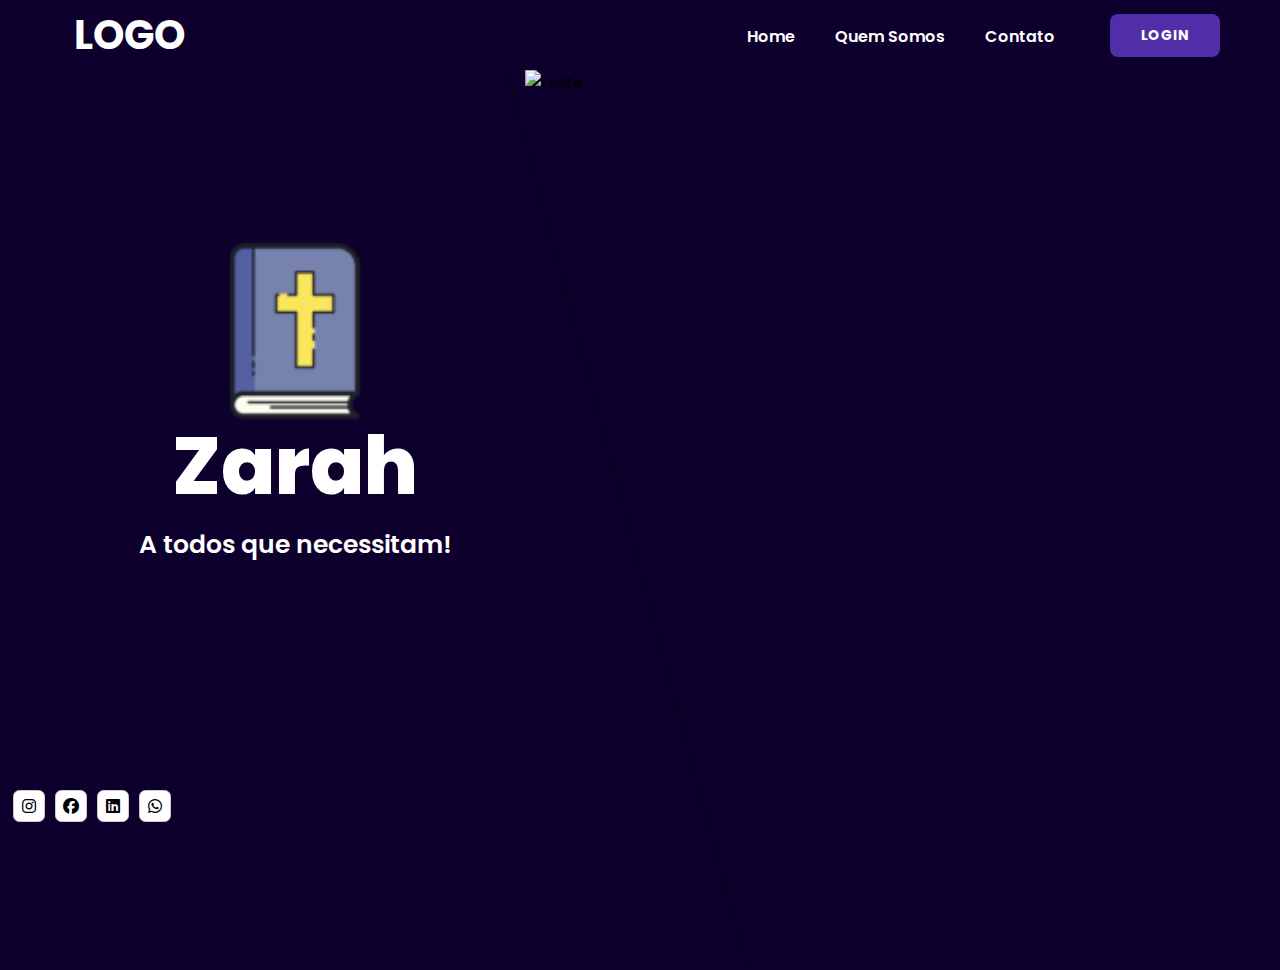
==== index.html @ a2969638 "Initial commit" ====
<!DOCTYPE html>
<html lang="pt-BR">
<head>
    <meta charset="UTF-8">
    <meta name="viewport" content="width=device-width, initial-scale=1.0">
    <link rel="stylesheet" href="https://cdnjs.cloudflare.com/ajax/libs/font-awesome/6.4.2/css/all.min.css">
    <link rel="stylesheet" href="style.css">
    <title>Document</title>
</head>
<body>
    <header>
        <div class="logo">
            Logo
        </div>
        <nav>
            <ul class="menu">
                <li><a href="#">Home</a></li>
                <li><a href="#">Quem Somos</a></li>
                <li><a href="./Contato/contato.html">Contato</a></li>
            </ul>
        </nav>
        <button class="button">Login</button>
    </header>
    <section class="container">
        <div class="right-content">
            <div class="content-text">
                <img src="./img/2.png" alt="Coracao" class="coracao">
                <h1>Zarah</h1>
                <p>A todos que necessitam!</p>
            </div>
        </div>
        <div class="social-icons">
            <a href="#" class="icon"><i class="fa-brands fa-instagram"></i></a>
            <a href="#" class="icon"><i class="fa-brands fa-facebook"></i></a>
            <a href="#" class="icon"><i class="fa-brands fa-linkedin"></i></a>
            <a href="#" class="icon"><i class="fa-brands fa-whatsapp"></i></a>
        </div>
        <div class="left-content">
            <img src="./img/1.jpg" alt="teste">
        </div>
    </section>
    
</body>
</html>
---- style.css ----
@import url('https://fonts.googleapis.com/css2?family=Poppins:ital,wght@0,100;0,200;0,300;0,400;0,500;0,600;0,700;0,800;0,900;1,100;1,200;1,300;1,400;1,500;1,600;1,700;1,800;1,900&display=swap');
@import url('https://fonts.googleapis.com/css2?family=Poetsen+One&family=Poppins:ital,wght@0,100;0,200;0,300;0,400;0,500;0,600;0,700;0,800;0,900;1,100;1,200;1,300;1,400;1,500;1,600;1,700;1,800;1,900&display=swap');


*{
    margin: 0;
    padding: 0;
    list-style: none;
    text-decoration: none;
    font-family: "Poppins", sans-serif;;
}

body {
    min-height: 100vh; /* Define a altura do corpo como 100% da altura da janela */
    overflow-y: hidden; /* Remove a barra de rolagem vertical */
    background: #0e002c;
}

header{
    color: #fff;
    display: flex;
    align-items: center;
    justify-content: flex-end;
    width: 88%;
    height: 50px;
    margin: 10px;
    margin-bottom: 30px;
    padding: 0 5%;
    font-size: 18px;
    z-index: 9999;
}

header .logo{
    font-size: 2.5rem;
    font-weight: 700;
    text-transform: uppercase;
    margin-right: auto;
}

header nav{
    display: flex;
    align-items: center;
    margin-right: 15px;
}

header nav .menu{
    display: flex;
    align-items: center;
}

header nav .menu li a{
    position: relative;
    color:#fff;
    font-size: 1rem;
    font-weight: 600;
    margin-left: 40px;
    border-radius: 0.4rem;
    transition: color 0.4s ease;
}

header nav .menu li a:hover{
    color:#cabfbf;
}

.button{
    margin-left: 40px;
    margin-right: -20px;
    background-color: #512da8;
    color: #fff;
    font-size: 14px;
    padding: 10px 30px;
    border: 1px solid transparent;
    border-radius: 8px;
    font-weight: 700;
    letter-spacing: 0.5px;
    text-transform: uppercase;
    cursor: pointer;
}

.button:hover{
    background-color: #5e34be;
    font-weight: 800;
}

.container{
    position: relative;
    margin-top: -20px;
    display: flex;
    align-items: center;
    justify-content: center;
    height: 100vh;
    background: #0e002c;
}

.right-content{
    padding: 0 50px;
    background-color: #0e002c;
    height: 100%;
    color: #fff;
    width:80%;
    box-shadow: 4px 0px 3px rgba(0, 0, 0, 0.2);
    transform: skew(15deg);
    z-index: 1;
}

.content-text{
    width: 50%;
    height: 50%;
    display: flex;
    align-items: center;
    justify-content: center;
    flex-direction: column;
    position: absolute;
    top: 10%;
    padding-left: 20%;
    transform: skew(-15deg);
    z-index: 10;
}

.content-text img{
    width: 80%;
    margin-bottom: -50px;
}

.content-text h1{
    font-size: 80px;
    font-weight: 800;
}

.content-text p{
    font-size: 25px;
    font-weight: 600;
    text-align: center;
}

.social-icons{
    z-index: 999;
    position: absolute;
    left: 0;
    top: 80%;
    padding-left: 10px;
}

.social-icons a{
    color:#000;
    background: #fff;
    border: 1px solid #ccc;
    border-radius: 20%;
    display: inline-flex;
    justify-content: center;
    align-items: center;
    margin: 0 3px;
    width: 30px;
    height: 30px;
}

.left-content{
    position: relative;
    height: 100%;
    width: 115%;
    margin-left: -100px;
    z-index: 0;
}

.left-content img {
    width: 100%;
    height: auto;
    display: block;
}
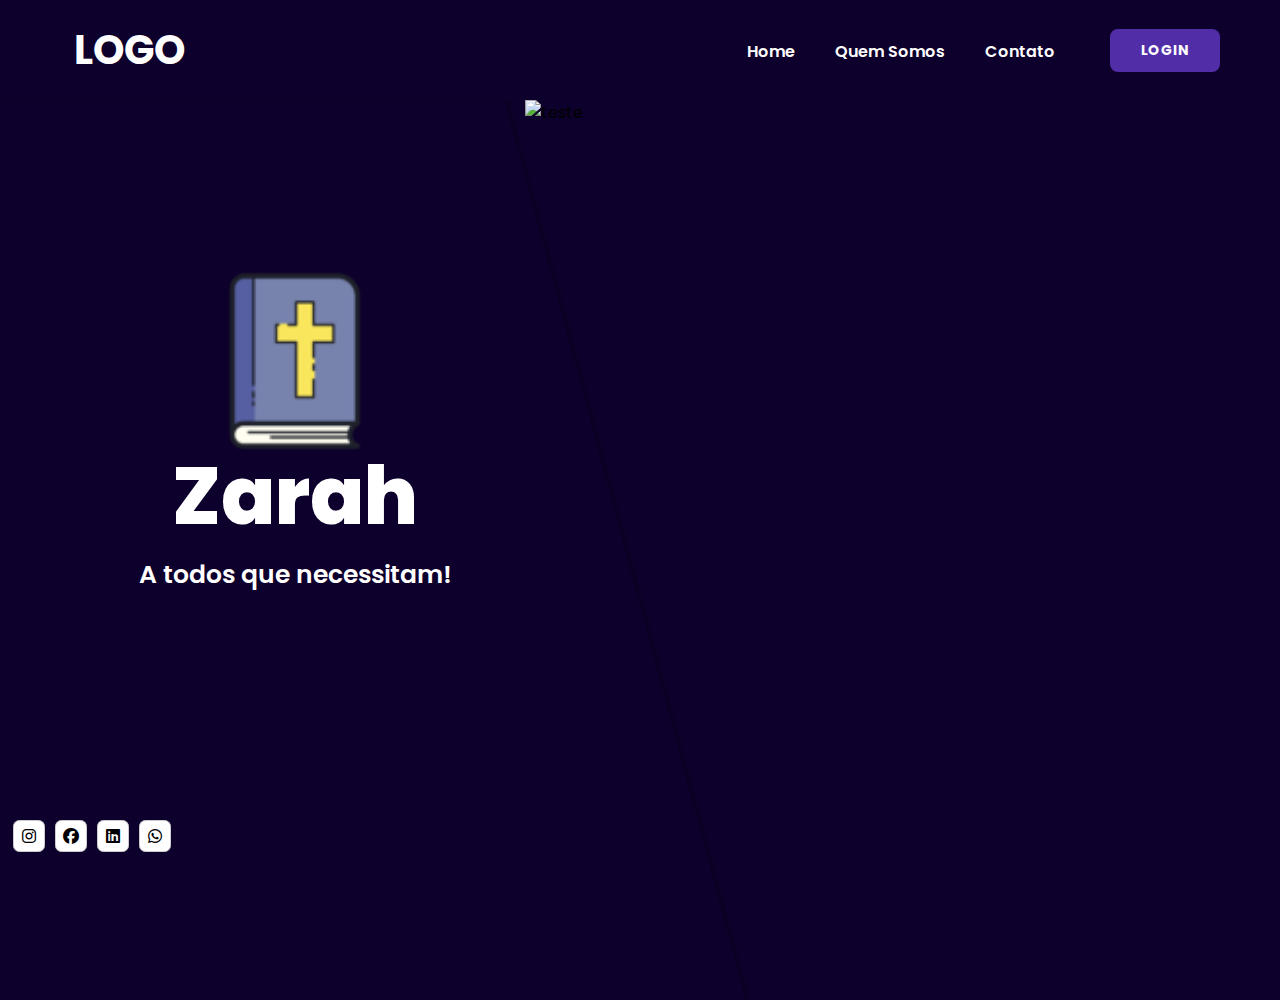
==== commit ea1983c9: "quem somos v1" ====
--- a/index.html
+++ b/index.html
@@ -5,7 +5,7 @@
     <meta name="viewport" content="width=device-width, initial-scale=1.0">
     <link rel="stylesheet" href="https://cdnjs.cloudflare.com/ajax/libs/font-awesome/6.4.2/css/all.min.css">
     <link rel="stylesheet" href="style.css">
-    <title>Document</title>
+    <title>Zarah Home</title>
 </head>
 <body>
     <header>
--- a/style.css
+++ b/style.css
@@ -25,7 +25,7 @@
     height: 50px;
     margin: 10px;
     margin-bottom: 30px;
-    padding: 0 5%;
+    padding: 15px 5%;
     font-size: 18px;
     z-index: 9999;
 }
